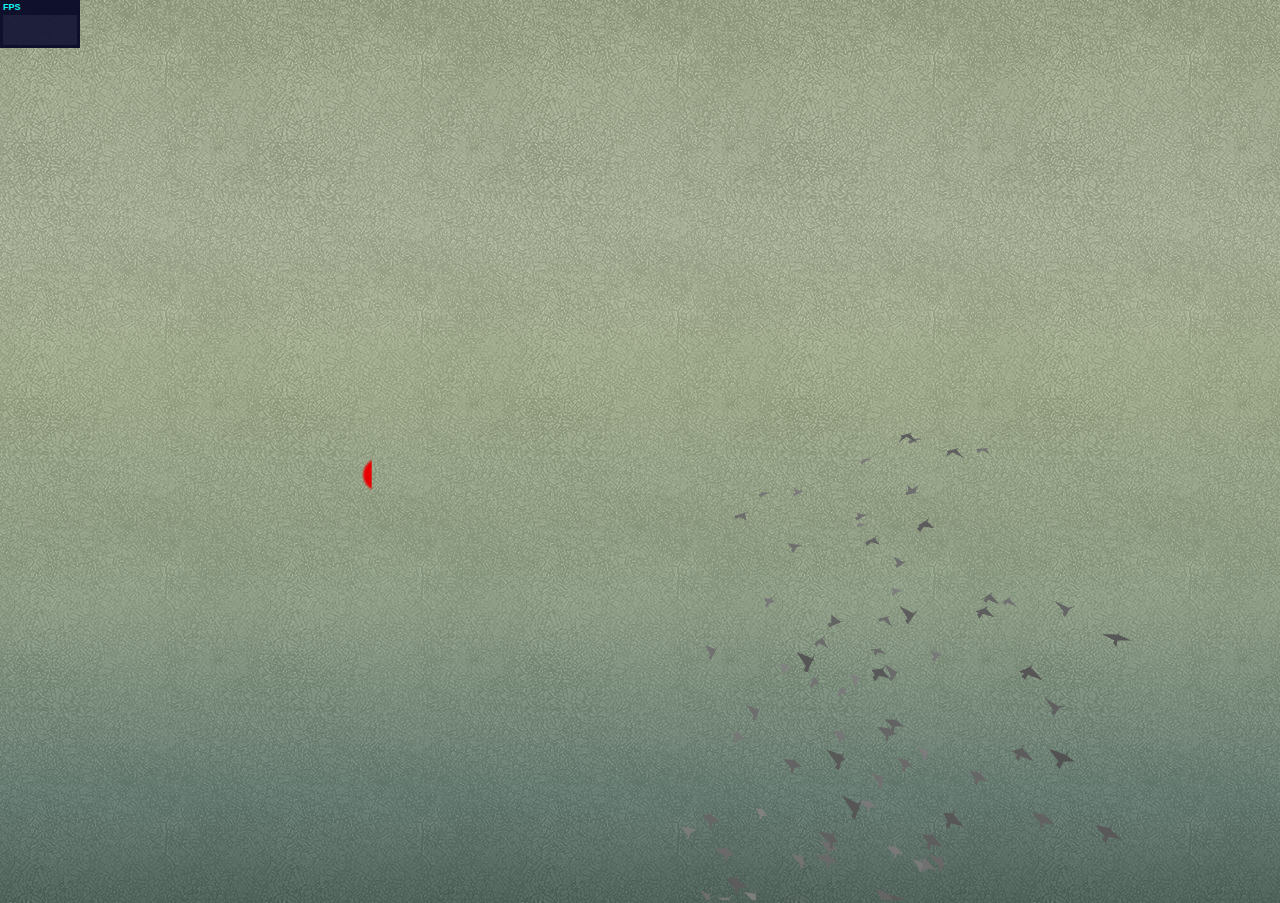
==== Manticore/war/index.html @ a610e530 "Refactored and restructured the webpage" ====
<!DOCTYPE html>
<html lang="en">
<head>
<meta charset="utf-8">
<meta name="viewport" content="width=device-width, user-scalable=no, minimum-scale=1.0, maximum-scale=1.0">

<!-- css describing the background look and style -->
<link href="css/mainbg.css" rel="stylesheet" type="text/css"></link>

<title>The Headless Hydra</title>

<style>
#info {
	position: absolute;
	top: 0px;
	width: 100%;
	padding: 5px;
}
</style>
</head>

<body>

	<div id="container"></div>
	
	<!-- SHADERS -->
	<!-- Transition shader that will transition an image in from one direction to the other -->
	<script id="transitionShader" type="x-shader/x-vertex"> 
			uniform sampler2D baseTexture;
			uniform sampler2D transitionTexture;
			uniform float baseSpeed;
			uniform float time;
			uniform float moveX;
			uniform float moveY;

			varying vec2 vUv;
			void main() 
			{
				// Get the movement
				vec2 uvTimeShift = vUv + vec2( moveX, moveY ) * time * baseSpeed;
				// Transition the white/black to the next stage (fill with white)
				vec4 transitionColor = texture2D( transitionTexture, uvTimeShift );
				// obtain base texture
				vec4 baseColor = texture2D( baseTexture, vUv );

				// Make areas transparent that should not be shown yet
				baseColor.a = baseColor.a * transitionColor.g;
				gl_FragColor = baseColor;
			}  
	</script>
	
	<!-- Basic vertex shader -->
	<script id="vertexShader" type="x-shader/x-vertex">
			varying vec2 vUv;
			void main() 
			{ 
			    vUv = uv;
			    gl_Position = projectionMatrix * modelViewMatrix * vec4( position, 1.0 );
			}
	</script>
	
	<script type="text/javascript" src="lib/three.min.js"></script>
	<script type="text/javascript" src="lib/stats.min.js"></script>
	

	<!-- All script used to run a boids simulation -->
	<script type="text/javascript" src="js/bird.js"></script>
	<script type="text/javascript" src="js/boids.js"></script>
	
	<!-- This script contains all the classes to run a boids simulation -->
	<script type="text/javascript" src="js/main.js"></script>

</body>
</html>
---- Manticore/war/css/mainbg.css ----
body {
	background: -moz-linear-gradient(top, rgba(252, 255, 245, 0.15) 0%,
		rgba(252, 255, 245, 0.24) 27%, rgba(209, 219, 189, 0.29) 41%,
		rgba(145, 169, 157, 0.38) 67%, rgba(62, 96, 111, 0.46) 88%,
		rgba(25, 52, 65, 0.5) 100%), url('../images/Background_Tilable.png');
	/* FF3.6+ */
	background: -webkit-gradient(linear, left top, left bottom, color-stop(0%, rgba(252,
		255, 245, 0.15)), color-stop(27%, rgba(252, 255, 245, 0.24)),
		color-stop(41%, rgba(209, 219, 189, 0.29)),
		color-stop(67%, rgba(145, 169, 157, 0.38)),
		color-stop(88%, rgba(62, 96, 111, 0.46)),
		color-stop(100%, rgba(25, 52, 65, 0.5))),
		url('../images/Background_Tilable.png'); /* Chrome,Safari4+ */
	background: -webkit-linear-gradient(top, rgba(252, 255, 245, 0.15) 0%,
		rgba(252, 255, 245, 0.24) 27%, rgba(209, 219, 189, 0.29) 41%,
		rgba(145, 169, 157, 0.38) 67%, rgba(62, 96, 111, 0.46) 88%,
		rgba(25, 52, 65, 0.5) 100%), url('../images/Background_Tilable.png');
	/* Chrome10+,Safari5.1+ */
	background: -o-linear-gradient(top, rgba(252, 255, 245, 0.15) 0%,
		rgba(252, 255, 245, 0.24) 27%, rgba(209, 219, 189, 0.29) 41%,
		rgba(145, 169, 157, 0.38) 67%, rgba(62, 96, 111, 0.46) 88%,
		rgba(25, 52, 65, 0.5) 100%), url('../images/Background_Tilable.png');
	/* Opera 11.10+ */
	background: -ms-linear-gradient(top, rgba(252, 255, 245, 0.15) 0%,
		rgba(252, 255, 245, 0.24) 27%, rgba(209, 219, 189, 0.29) 41%,
		rgba(145, 169, 157, 0.38) 67%, rgba(62, 96, 111, 0.46) 88%,
		rgba(25, 52, 65, 0.5) 100%), url('../images/Background_Tilable.png');
	/* IE10+ */
	background: linear-gradient(to bottom, rgba(252, 255, 245, 0.15) 0%,
		rgba(252, 255, 245, 0.24) 27%, rgba(209, 219, 189, 0.29) 41%,
		rgba(145, 169, 157, 0.38) 67%, rgba(62, 96, 111, 0.46) 88%,
		rgba(25, 52, 65, 0.5) 100%), url('../images/Background_Tilable.png');
	/* W3C */
	filter: progid:DXImageTransform.Microsoft.gradient(startColorstr='#26fcfff5',
		endColorstr='#80193441', GradientType=0),
		url('../images/Background_Tilable.png'); /* IE6-9 */
	background-repeat: repeat;
	color: #808080;
	font-family: Monospace;
	font-size: 13px;
	text-align: center;
	margin: 0px;
	overflow: hidden;
}
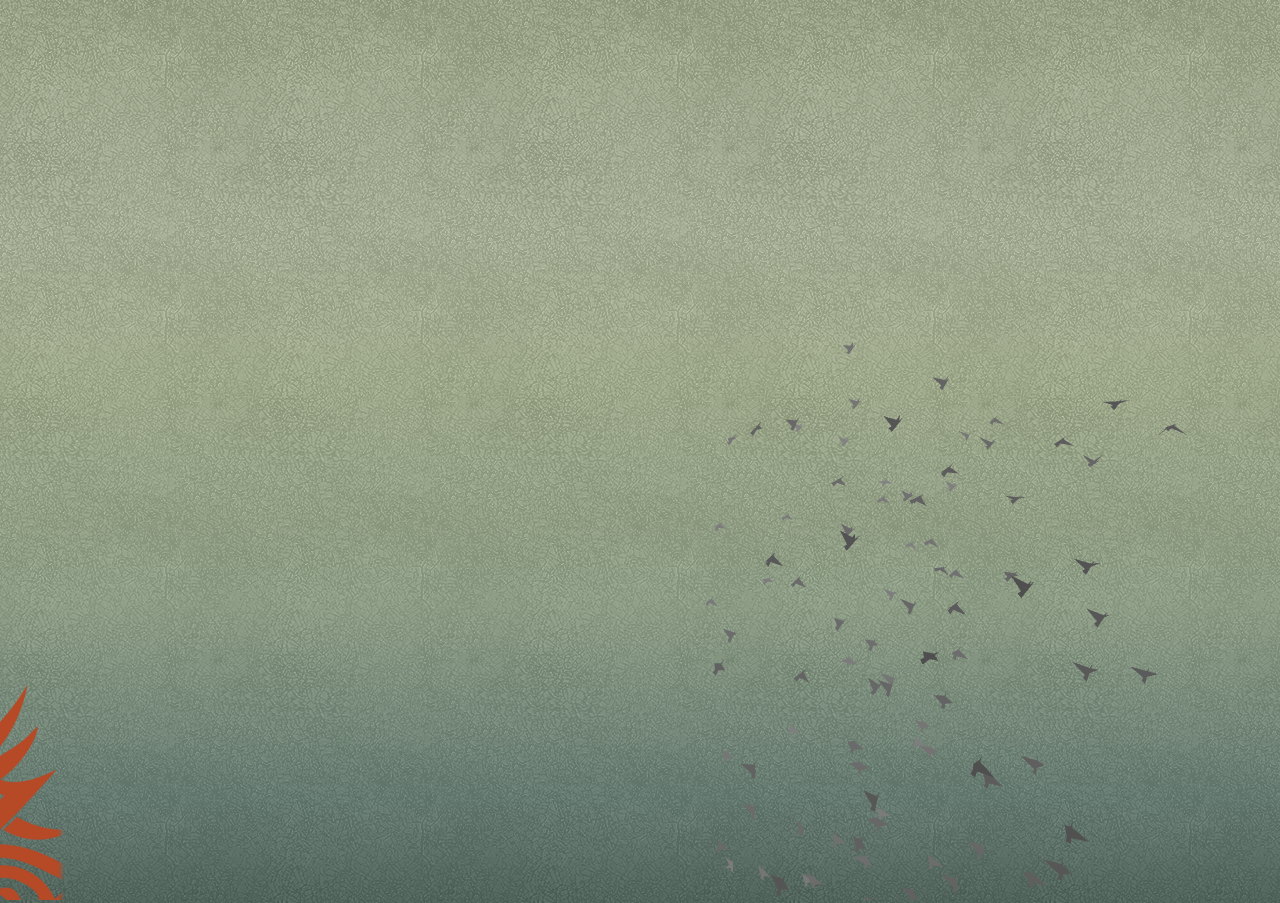
==== commit 582ac7ee: "Got HUD scene up and running" ====
--- a/Manticore/war/index.html
+++ b/Manticore/war/index.html
@@ -23,6 +23,27 @@
 
 	<div id="container"></div>
 	
+	<!--
+	<div id=test>
+		<svg id="barGraph" style="top: 115px;" width="300" height="800" class="overlayCountries noPointer">
+		<rect class="import mil" x="136" width="14" y="738.3998988834422" height="11.600101116557724">
+		</rect><rect class="import civ" x="136" width="14" y="337.00610278788594" height="401.3937960955563">
+		</rect><rect class="import ammo" x="136" width="14" y="19.999999999999943" height="317.00610278788605">
+		</rect><rect class="export mil" x="160" width="14" y="626.3156080784253" height="123.6843919215747">
+		</rect><rect class="export civ" x="160" width="14" y="546.3295625606715" height="79.98604551775371">
+		</rect><rect class="export ammo" x="160" width="14" y="305.3174529096943" height="241.01210965097727">
+		</rect><rect class="barGraphLabelBG mil" x="-36" y="-5" width="36" height="10" transform="translate(125,744.1999494417212)">
+		</rect><rect class="barGraphLabelBG civ" x="-90" y="-35" width="90" height="58" transform="translate(125,537.703000835664)">
+		</rect><rect class="barGraphLabelBG ammo" x="-88" y="-24" width="88" height="40" transform="translate(125,178.50305139394297)">
+		</rect>
+		<g class="importLabel mil" transform="translate(125,744.1999494417212)">
+		<text text-anchor="end" alignment-baseline="central" font-size="10">$15.8M</text></g>
+		<g class="importLabel civ" transform="translate(125,537.703000835664)">
+		<text text-anchor="end" font-size="28" y="-7">$0.55B</text>
+		<text text-anchor="end" y="8" class="import civ">CfieIVILIAN</text></svg>
+	</div>
+		-->
+		
 	<!-- SHADERS -->
 	<!-- Transition shader that will transition an image in from one direction to the other -->
 	<script id="transitionShader" type="x-shader/x-vertex"> 
@@ -43,8 +64,9 @@
 				// obtain base texture
 				vec4 baseColor = texture2D( baseTexture, vUv );
 
+				float alpha = baseColor.a * transitionColor.g;
 				// Make areas transparent that should not be shown yet
-				baseColor.a = baseColor.a * transitionColor.g;
+				baseColor.a = alpha;
 				gl_FragColor = baseColor;
 			}  
 	</script>
--- a/Manticore/war/css/mainbg.css
+++ b/Manticore/war/css/mainbg.css
@@ -41,4 +41,58 @@
 	text-align: center;
 	margin: 0px;
 	overflow: hidden;
-}+}
+img {
+	float:left;
+    position:absolute;
+    bottom:0;
+}
+/*
+Bar graph on left
+*/
+#barGraph {
+    position: absolute;
+    /*bottom:10px;*/
+    left:-7px;
+    opacity: 0.9;
+}
+#barGraph .import.ammo {
+	fill: 					#44B2D4;
+}
+#barGraph .import.civ {
+	fill: 					#4679C1;
+}
+#barGraph .import.mil {
+	fill:					#1658B2;
+}
+#barGraph .export.ammo {
+	fill: 					#FFA90B;
+}
+#barGraph .export.civ {
+	fill: 					#FF7018;
+}
+#barGraph .export.mil {
+	fill:					#E83E0A;
+}
+#barGraph .importLabel text,#barGraph .exportLabel text {
+	fill: 					white;
+    font-family:			Roboto;
+}
+#barGraph .totalLabel {
+    fill: 					white;
+    font-family:			Roboto;
+    font-size: 				23px;
+}
+#barGraph .exportLabel {
+    font-family: 			Roboto;
+    font-size: 				14px;
+    fill: 					#FFA90B;
+}
+#barGraph .importLabel {
+    font-family: 			Roboto;
+    font-size: 				14px;
+    fill: 					#44B2D4;
+}
+#barGraph .barGraphLabelBG {
+    fill: rgba(0,0,0,0.8);
+}
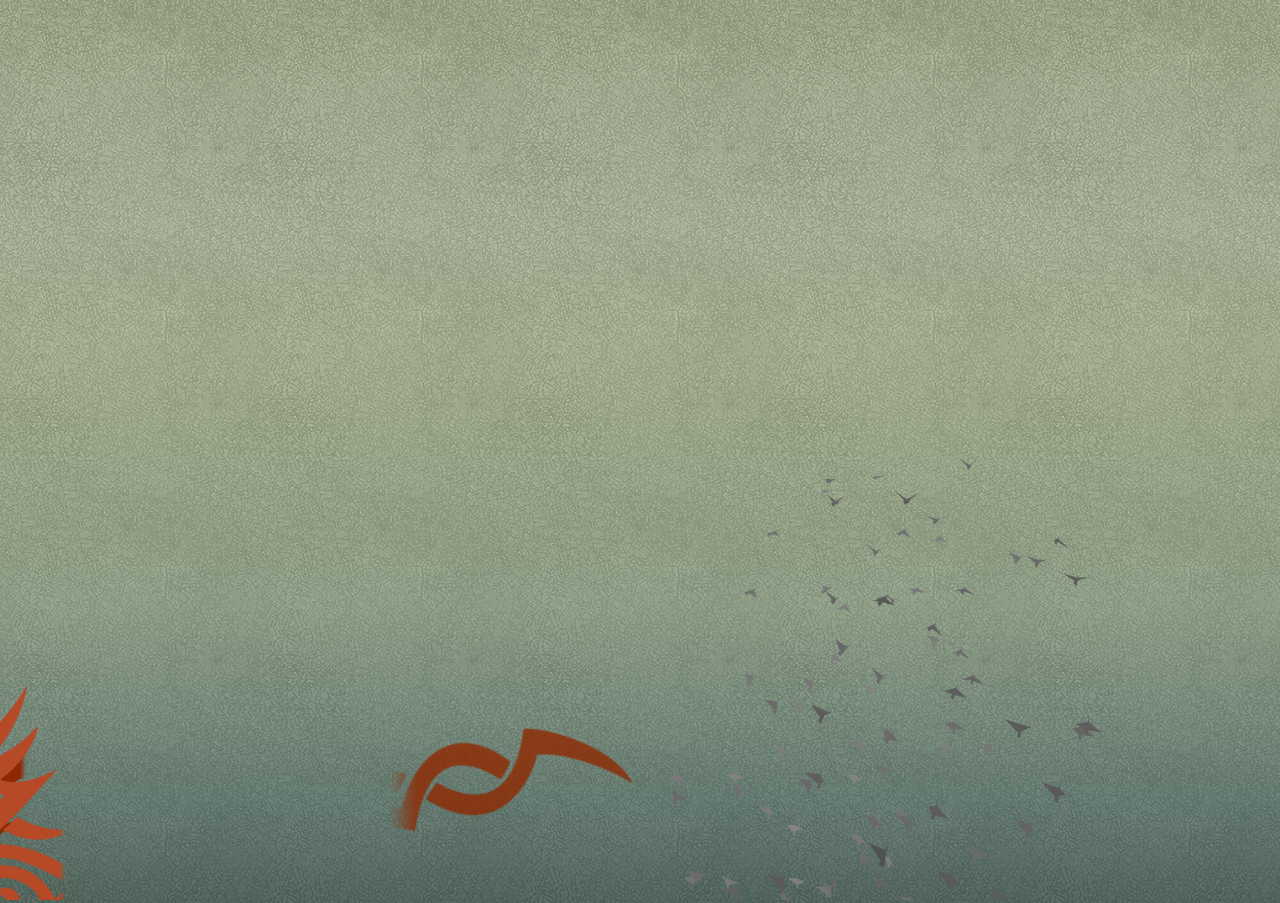
==== commit e7dc5e02: "Removed WIP and added more HUD" ====
--- a/Manticore/war/index.html
+++ b/Manticore/war/index.html
@@ -53,6 +53,7 @@
 			uniform float time;
 			uniform float moveX;
 			uniform float moveY;
+			uniform float alphaMult;
 
 			varying vec2 vUv;
 			void main() 
@@ -66,7 +67,7 @@
 
 				float alpha = baseColor.a * transitionColor.g;
 				// Make areas transparent that should not be shown yet
-				baseColor.a = alpha;
+				baseColor.a = alpha*alphaMult;
 				gl_FragColor = baseColor;
 			}  
 	</script>
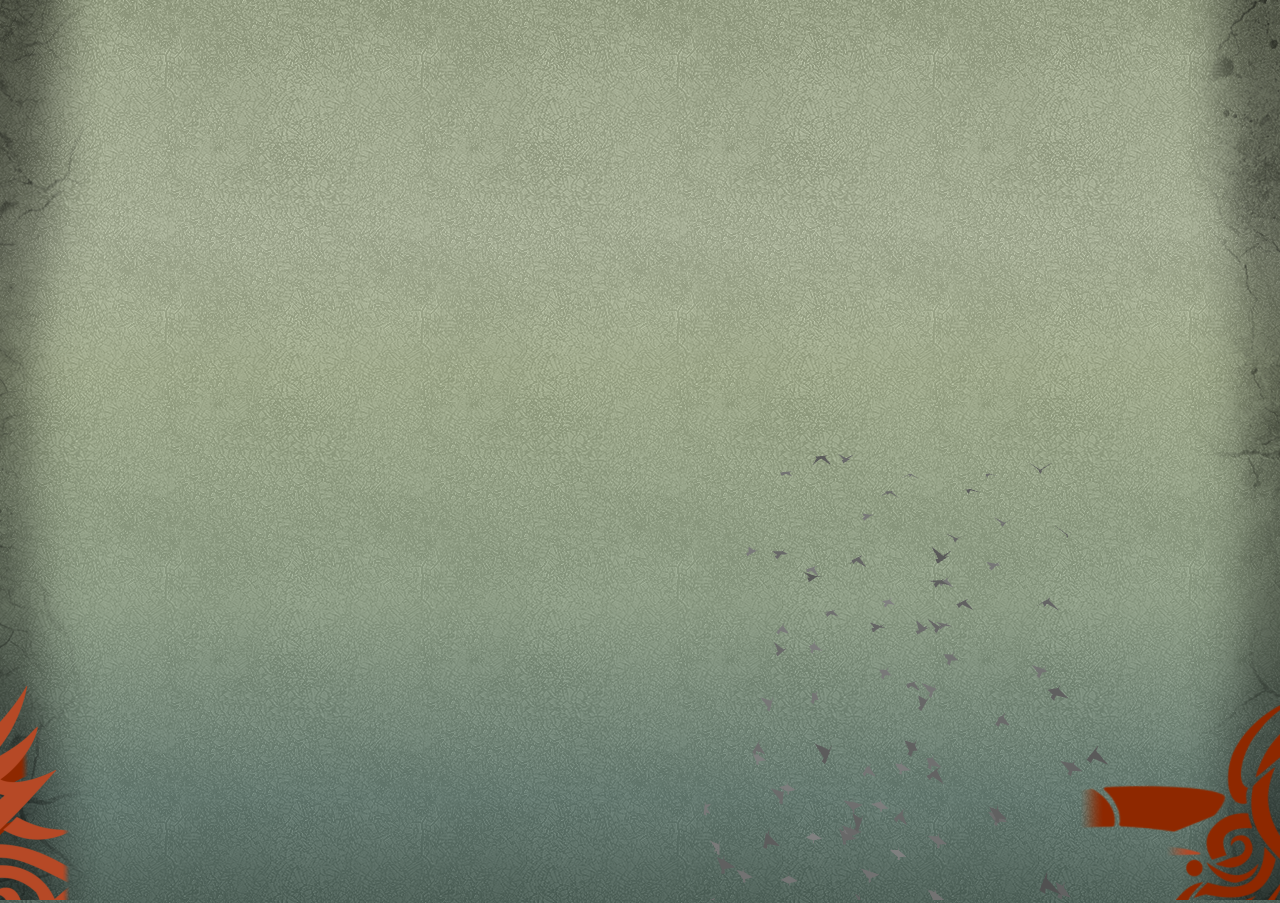
==== commit 125ed632: "In the middle of using JSPs..." ====
--- a/Manticore/war/index.html
+++ b/Manticore/war/index.html
@@ -22,27 +22,6 @@
 <body>
 
 	<div id="container"></div>
-	
-	<!--
-	<div id=test>
-		<svg id="barGraph" style="top: 115px;" width="300" height="800" class="overlayCountries noPointer">
-		<rect class="import mil" x="136" width="14" y="738.3998988834422" height="11.600101116557724">
-		</rect><rect class="import civ" x="136" width="14" y="337.00610278788594" height="401.3937960955563">
-		</rect><rect class="import ammo" x="136" width="14" y="19.999999999999943" height="317.00610278788605">
-		</rect><rect class="export mil" x="160" width="14" y="626.3156080784253" height="123.6843919215747">
-		</rect><rect class="export civ" x="160" width="14" y="546.3295625606715" height="79.98604551775371">
-		</rect><rect class="export ammo" x="160" width="14" y="305.3174529096943" height="241.01210965097727">
-		</rect><rect class="barGraphLabelBG mil" x="-36" y="-5" width="36" height="10" transform="translate(125,744.1999494417212)">
-		</rect><rect class="barGraphLabelBG civ" x="-90" y="-35" width="90" height="58" transform="translate(125,537.703000835664)">
-		</rect><rect class="barGraphLabelBG ammo" x="-88" y="-24" width="88" height="40" transform="translate(125,178.50305139394297)">
-		</rect>
-		<g class="importLabel mil" transform="translate(125,744.1999494417212)">
-		<text text-anchor="end" alignment-baseline="central" font-size="10">$15.8M</text></g>
-		<g class="importLabel civ" transform="translate(125,537.703000835664)">
-		<text text-anchor="end" font-size="28" y="-7">$0.55B</text>
-		<text text-anchor="end" y="8" class="import civ">CfieIVILIAN</text></svg>
-	</div>
-		-->
 		
 	<!-- SHADERS -->
 	<!-- Transition shader that will transition an image in from one direction to the other -->
--- a/Manticore/war/css/mainbg.css
+++ b/Manticore/war/css/mainbg.css
@@ -46,53 +46,4 @@
 	float:left;
     position:absolute;
     bottom:0;
-}
-/*
-Bar graph on left
-*/
-#barGraph {
-    position: absolute;
-    /*bottom:10px;*/
-    left:-7px;
-    opacity: 0.9;
-}
-#barGraph .import.ammo {
-	fill: 					#44B2D4;
-}
-#barGraph .import.civ {
-	fill: 					#4679C1;
-}
-#barGraph .import.mil {
-	fill:					#1658B2;
-}
-#barGraph .export.ammo {
-	fill: 					#FFA90B;
-}
-#barGraph .export.civ {
-	fill: 					#FF7018;
-}
-#barGraph .export.mil {
-	fill:					#E83E0A;
-}
-#barGraph .importLabel text,#barGraph .exportLabel text {
-	fill: 					white;
-    font-family:			Roboto;
-}
-#barGraph .totalLabel {
-    fill: 					white;
-    font-family:			Roboto;
-    font-size: 				23px;
-}
-#barGraph .exportLabel {
-    font-family: 			Roboto;
-    font-size: 				14px;
-    fill: 					#FFA90B;
-}
-#barGraph .importLabel {
-    font-family: 			Roboto;
-    font-size: 				14px;
-    fill: 					#44B2D4;
-}
-#barGraph .barGraphLabelBG {
-    fill: rgba(0,0,0,0.8);
-}
+}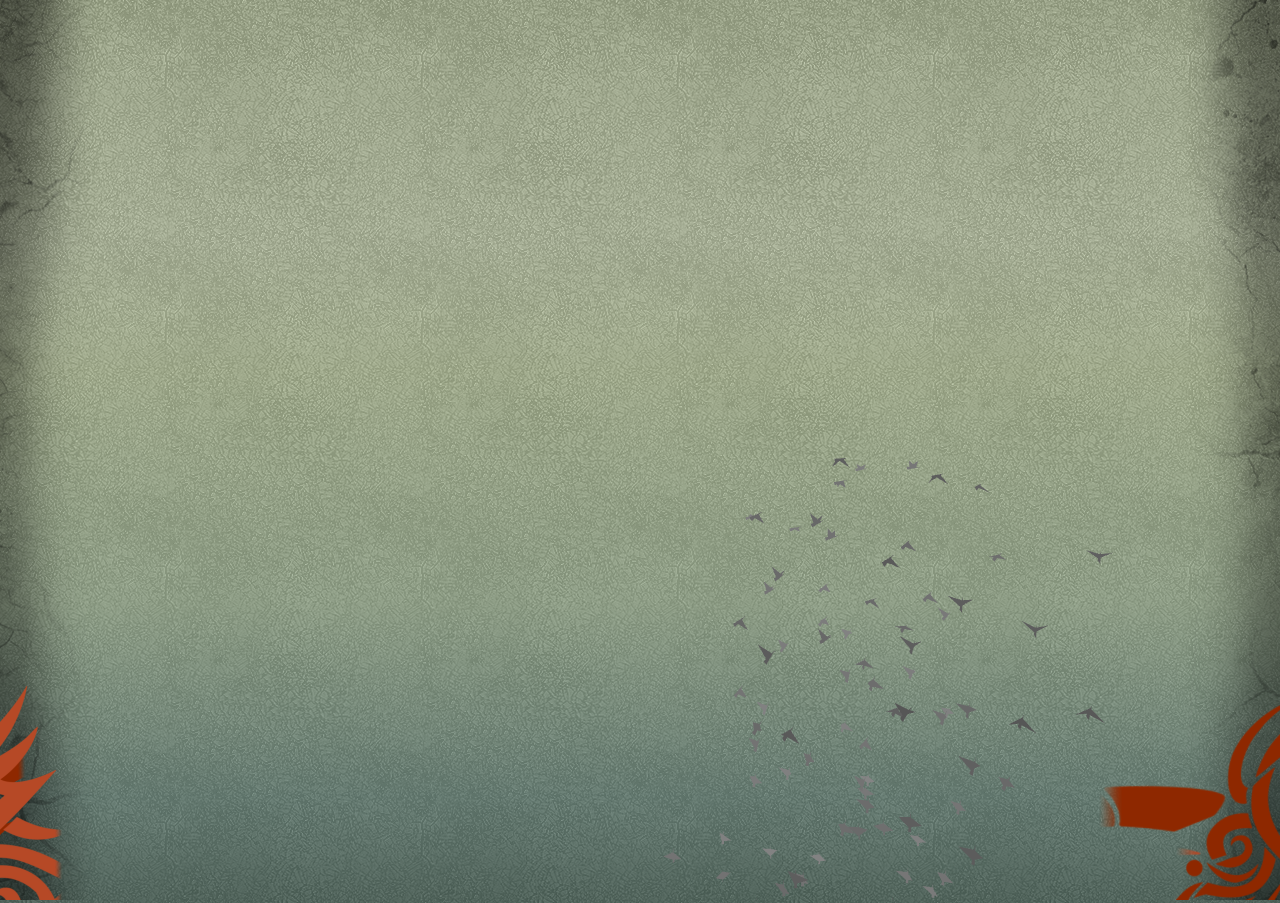
==== commit 96a1d1c8: "Added the computer science page" ====
--- a/Manticore/war/index.html
+++ b/Manticore/war/index.html
@@ -5,7 +5,7 @@
 <meta name="viewport" content="width=device-width, user-scalable=no, minimum-scale=1.0, maximum-scale=1.0">
 
 <!-- css describing the background look and style -->
-<link href="css/mainbg.css" rel="stylesheet" type="text/css"></link>
+<link href="css/main.css" rel="stylesheet" type="text/css"></link>
 
 <title>The Headless Hydra</title>
 
--- a/Manticore/war/css/main.css
+++ b/Manticore/war/css/main.css
@@ -0,0 +1,49 @@
+body {
+	background: -moz-linear-gradient(top, rgba(252, 255, 245, 0.15) 0%,
+		rgba(252, 255, 245, 0.24) 27%, rgba(209, 219, 189, 0.29) 41%,
+		rgba(145, 169, 157, 0.38) 67%, rgba(62, 96, 111, 0.46) 88%,
+		rgba(25, 52, 65, 0.5) 100%), url('../images/main/Background_Tilable.png');
+	/* FF3.6+ */
+	background: -webkit-gradient(linear, left top, left bottom, color-stop(0%, rgba(252,
+		255, 245, 0.15)), color-stop(27%, rgba(252, 255, 245, 0.24)),
+		color-stop(41%, rgba(209, 219, 189, 0.29)),
+		color-stop(67%, rgba(145, 169, 157, 0.38)),
+		color-stop(88%, rgba(62, 96, 111, 0.46)),
+		color-stop(100%, rgba(25, 52, 65, 0.5))),
+		url('../images/main/Background_Tilable.png'); /* Chrome,Safari4+ */
+	background: -webkit-linear-gradient(top, rgba(252, 255, 245, 0.15) 0%,
+		rgba(252, 255, 245, 0.24) 27%, rgba(209, 219, 189, 0.29) 41%,
+		rgba(145, 169, 157, 0.38) 67%, rgba(62, 96, 111, 0.46) 88%,
+		rgba(25, 52, 65, 0.5) 100%), url('../images/main/Background_Tilable.png');
+	/* Chrome10+,Safari5.1+ */
+	background: -o-linear-gradient(top, rgba(252, 255, 245, 0.15) 0%,
+		rgba(252, 255, 245, 0.24) 27%, rgba(209, 219, 189, 0.29) 41%,
+		rgba(145, 169, 157, 0.38) 67%, rgba(62, 96, 111, 0.46) 88%,
+		rgba(25, 52, 65, 0.5) 100%), url('../images/main/Background_Tilable.png');
+	/* Opera 11.10+ */
+	background: -ms-linear-gradient(top, rgba(252, 255, 245, 0.15) 0%,
+		rgba(252, 255, 245, 0.24) 27%, rgba(209, 219, 189, 0.29) 41%,
+		rgba(145, 169, 157, 0.38) 67%, rgba(62, 96, 111, 0.46) 88%,
+		rgba(25, 52, 65, 0.5) 100%), url('../images/main/Background_Tilable.png');
+	/* IE10+ */
+	background: linear-gradient(to bottom, rgba(252, 255, 245, 0.15) 0%,
+		rgba(252, 255, 245, 0.24) 27%, rgba(209, 219, 189, 0.29) 41%,
+		rgba(145, 169, 157, 0.38) 67%, rgba(62, 96, 111, 0.46) 88%,
+		rgba(25, 52, 65, 0.5) 100%), url('../images/main/Background_Tilable.png');
+	/* W3C */
+	filter: progid:DXImageTransform.Microsoft.gradient(startColorstr='#26fcfff5',
+		endColorstr='#80193441', GradientType=0),
+		url('../images/main/Background_Tilable.png'); /* IE6-9 */
+	background-repeat: repeat;
+	color: #808080;
+	font-family: Monospace;
+	font-size: 13px;
+	text-align: center;
+	margin: 0px;
+	overflow: hidden;
+}
+img {
+	float:left;
+    position:absolute;
+    bottom:0;
+}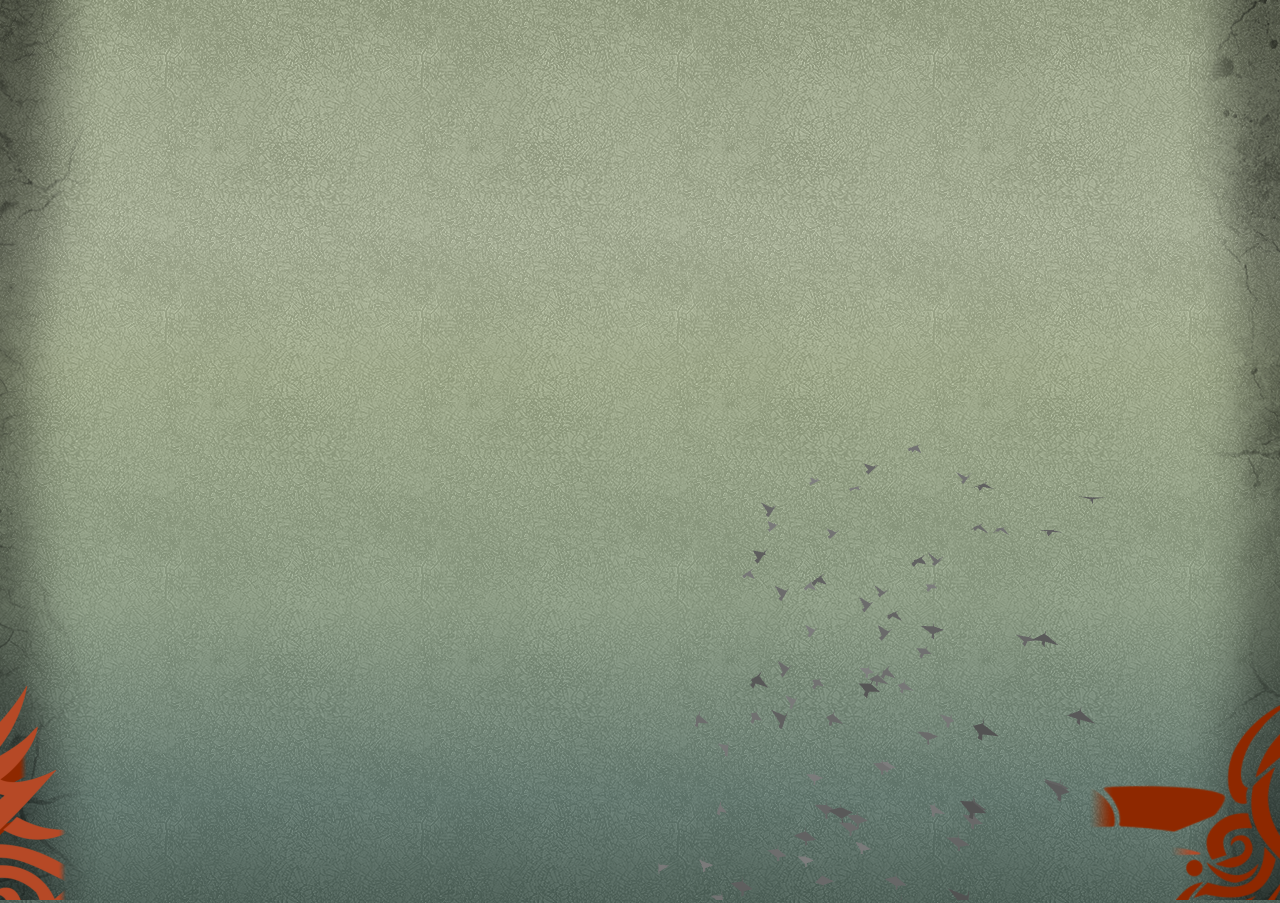
==== commit 877b3c88: "webGL does not work in IE. Skip main page in IE." ====
--- a/Manticore/war/index.html
+++ b/Manticore/war/index.html
@@ -17,7 +17,24 @@
 	padding: 5px;
 }
 </style>
+
+<!-- libs -->
+<script src="http://ajax.googleapis.com/ajax/libs/jquery/1.8.3/jquery.min.js"></script>
+<script type="text/javascript" src="lib/three.min.js"></script>
+<script type="text/javascript" src="lib/stats.min.js"></script>
+<script type="text/javascript" src="lib/Detector.js"></script>
+
+<!-- If webGL is not active in the browser, skip the main page  -->
+<script>
+	var skipMain = Detector.webgl? false: true;
+
+	if(skipMain){
+		var redirectLocation = "/compsci";
+		window.location = redirectLocation;
+	}
+</script>
 </head>
+
 
 <body>
 
@@ -61,9 +78,6 @@
 			}
 	</script>
 	
-	<script type="text/javascript" src="lib/three.min.js"></script>
-	<script type="text/javascript" src="lib/stats.min.js"></script>
-	
 
 	<!-- All script used to run a boids simulation -->
 	<script type="text/javascript" src="js/bird.js"></script>
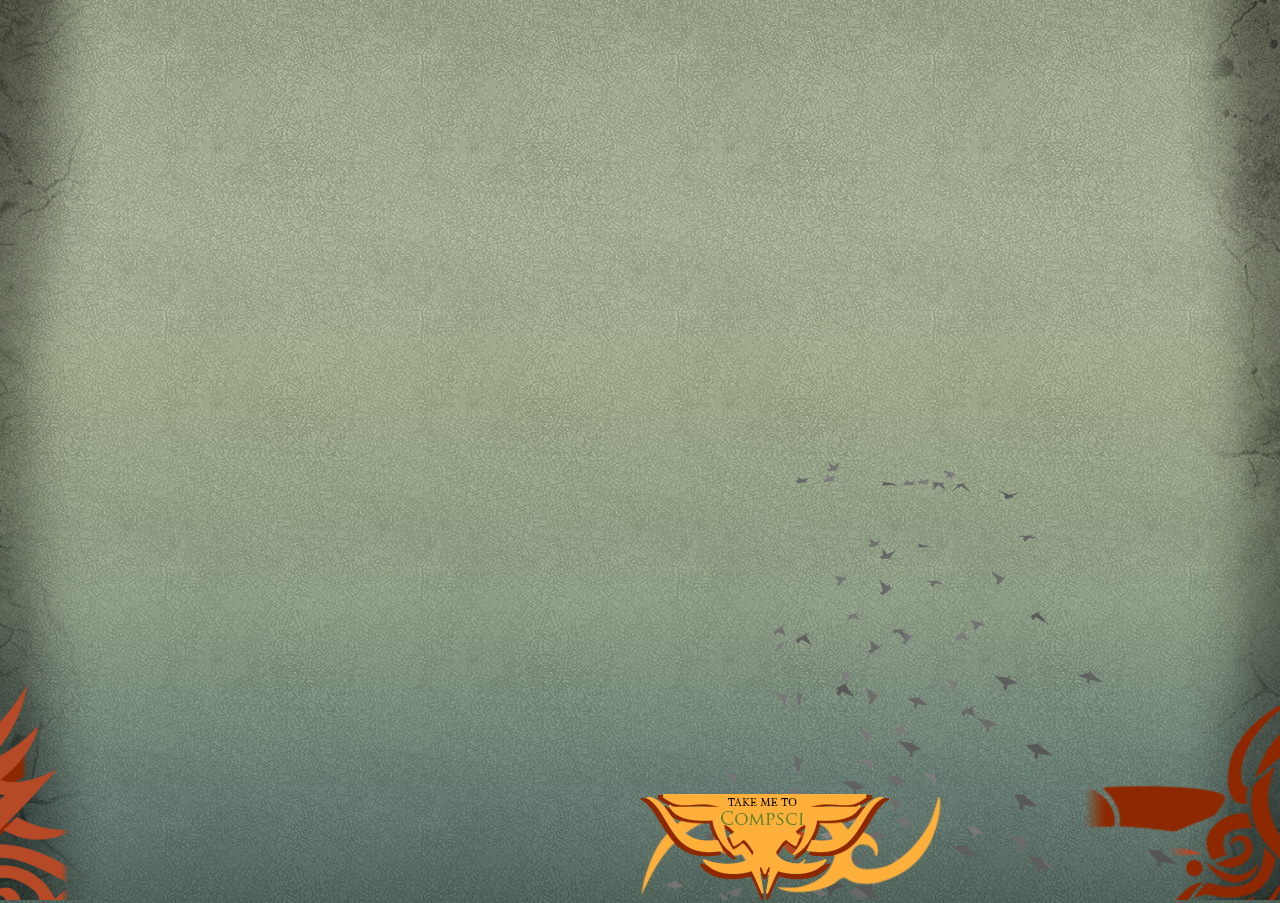
==== commit 4292ff30: "Officially done website" ====
--- a/Manticore/war/index.html
+++ b/Manticore/war/index.html
@@ -9,27 +9,19 @@
 
 <title>The Headless Hydra</title>
 
-<style>
-#info {
-	position: absolute;
-	top: 0px;
-	width: 100%;
-	padding: 5px;
-}
-</style>
-
 <!-- libs -->
 <script src="http://ajax.googleapis.com/ajax/libs/jquery/1.8.3/jquery.min.js"></script>
 <script type="text/javascript" src="lib/three.min.js"></script>
 <script type="text/javascript" src="lib/stats.min.js"></script>
 <script type="text/javascript" src="lib/Detector.js"></script>
+<script type="text/javascript" src="js/main-jquery.js"></script>
 
 <!-- If webGL is not active in the browser, skip the main page  -->
 <script>
 	var skipMain = Detector.webgl? false: true;
 
 	if(skipMain){
-		var redirectLocation = "/compsci";
+		var redirectLocation = "/nowebgl.html";
 		window.location = redirectLocation;
 	}
 </script>
@@ -37,6 +29,13 @@
 
 
 <body>
+
+	<!--  Remove unwanted spaces between images by commenting out the newlines -->
+	<div id="top-banner">
+		   <img id="trans-3d" src="images/main/main-to-3d.png"/><!--
+		--><img id="trans-inner" src="images/main/main-inner.png"/><!--
+		--><img id="trans-compsci" src="images/main/main-to-compsci.png"/>
+	</div>
 
 	<div id="container"></div>
 		
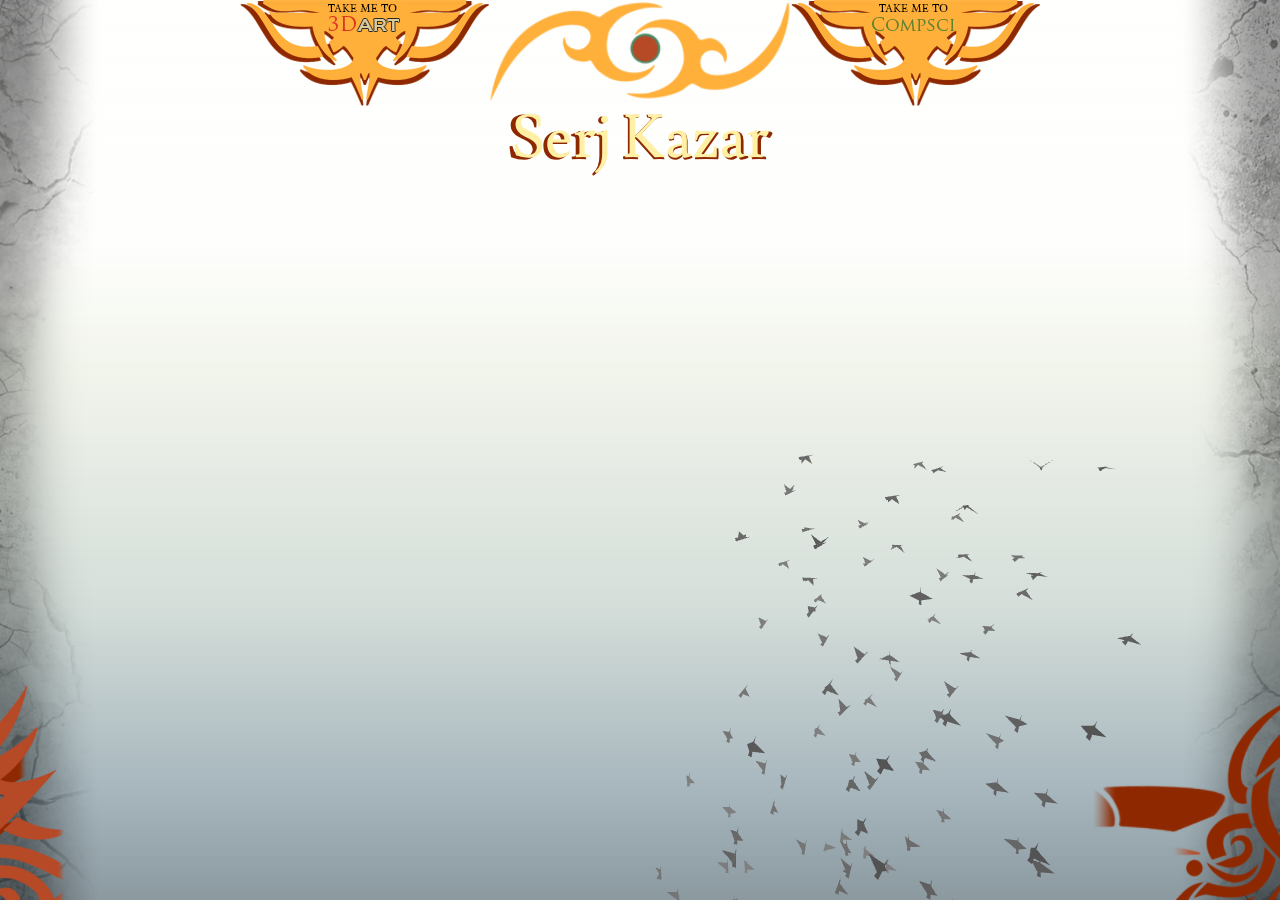
==== commit f69460ed: "Added my name to main." ====
--- a/Manticore/war/index.html
+++ b/Manticore/war/index.html
@@ -8,6 +8,9 @@
 <link href="css/main.css" rel="stylesheet" type="text/css"></link>
 
 <title>The Headless Hydra</title>
+
+<!-- fonts -->
+<link rel="stylesheet" type="text/css" href="http://fonts.googleapis.com/css?family=Lusitana">
 
 <!-- libs -->
 <script src="http://ajax.googleapis.com/ajax/libs/jquery/1.8.3/jquery.min.js"></script>
@@ -36,6 +39,10 @@
 		--><img id="trans-inner" src="images/main/main-inner.png"/><!--
 		--><img id="trans-compsci" src="images/main/main-to-compsci.png"/>
 	</div>
+
+	<div id="name-shadow">Serj Kazar</div>
+	<div id="name">Serj Kazar</div>
+
 
 	<div id="container"></div>
 		
--- a/Manticore/war/css/main.css
+++ b/Manticore/war/css/main.css
@@ -1,8 +1,14 @@
+/**   
+ *    CSS styles for the main page
+ */
+html {
+    height: 100%;
+}
 body {
 	background: -moz-linear-gradient(top, rgba(252, 255, 245, 0.15) 0%,
 		rgba(252, 255, 245, 0.24) 27%, rgba(209, 219, 189, 0.29) 41%,
 		rgba(145, 169, 157, 0.38) 67%, rgba(62, 96, 111, 0.46) 88%,
-		rgba(25, 52, 65, 0.5) 100%), url('../images/main/Background_Tilable.png');
+		rgba(25, 52, 65, 0.5) 100%), url('../images/main/background_tilable.png');
 	/* FF3.6+ */
 	background: -webkit-gradient(linear, left top, left bottom, color-stop(0%, rgba(252,
 		255, 245, 0.15)), color-stop(27%, rgba(252, 255, 245, 0.24)),
@@ -10,30 +16,30 @@
 		color-stop(67%, rgba(145, 169, 157, 0.38)),
 		color-stop(88%, rgba(62, 96, 111, 0.46)),
 		color-stop(100%, rgba(25, 52, 65, 0.5))),
-		url('../images/main/Background_Tilable.png'); /* Chrome,Safari4+ */
+		url('../images/main/background_tilable.png'); /* Chrome,Safari4+ */
 	background: -webkit-linear-gradient(top, rgba(252, 255, 245, 0.15) 0%,
 		rgba(252, 255, 245, 0.24) 27%, rgba(209, 219, 189, 0.29) 41%,
 		rgba(145, 169, 157, 0.38) 67%, rgba(62, 96, 111, 0.46) 88%,
-		rgba(25, 52, 65, 0.5) 100%), url('../images/main/Background_Tilable.png');
+		rgba(25, 52, 65, 0.5) 100%), url('../images/main/background_tilable.png');
 	/* Chrome10+,Safari5.1+ */
 	background: -o-linear-gradient(top, rgba(252, 255, 245, 0.15) 0%,
 		rgba(252, 255, 245, 0.24) 27%, rgba(209, 219, 189, 0.29) 41%,
 		rgba(145, 169, 157, 0.38) 67%, rgba(62, 96, 111, 0.46) 88%,
-		rgba(25, 52, 65, 0.5) 100%), url('../images/main/Background_Tilable.png');
+		rgba(25, 52, 65, 0.5) 100%), url('../images/main/background_tilable.png');
 	/* Opera 11.10+ */
 	background: -ms-linear-gradient(top, rgba(252, 255, 245, 0.15) 0%,
 		rgba(252, 255, 245, 0.24) 27%, rgba(209, 219, 189, 0.29) 41%,
 		rgba(145, 169, 157, 0.38) 67%, rgba(62, 96, 111, 0.46) 88%,
-		rgba(25, 52, 65, 0.5) 100%), url('../images/main/Background_Tilable.png');
+		rgba(25, 52, 65, 0.5) 100%), url('../images/main/background_tilable.png');
 	/* IE10+ */
 	background: linear-gradient(to bottom, rgba(252, 255, 245, 0.15) 0%,
 		rgba(252, 255, 245, 0.24) 27%, rgba(209, 219, 189, 0.29) 41%,
 		rgba(145, 169, 157, 0.38) 67%, rgba(62, 96, 111, 0.46) 88%,
-		rgba(25, 52, 65, 0.5) 100%), url('../images/main/Background_Tilable.png');
+		rgba(25, 52, 65, 0.5) 100%), url('../images/main/background_tilable.png');
 	/* W3C */
 	filter: progid:DXImageTransform.Microsoft.gradient(startColorstr='#26fcfff5',
 		endColorstr='#80193441', GradientType=0),
-		url('../images/main/Background_Tilable.png'); /* IE6-9 */
+		url('../images/main/background_tilable.png'); /* IE6-9 */
 	background-repeat: repeat;
 	color: #808080;
 	font-family: Monospace;
@@ -41,9 +47,52 @@
 	text-align: center;
 	margin: 0px;
 	overflow: hidden;
+	min-height: 100%;
 }
-img {
-	float:left;
-    position:absolute;
-    bottom:0;
+img{
+	padding:0px;
+	margin:0px;
+}
+#container{
+	height:0px;
+	width:0px;
+}
+#top-banner{
+	display: block;
+	width:800px;
+	
+	
+	/*Centre image to top*/
+	position:fixed;
+	top:0px;
+	left:50%;
+  	margin-left: -400px;
+}
+#name{
+	width:600px;
+	height:300px;
+	
+	font: normal 60px 'Lusitana';
+	color:#fff0a5;
+	text-align:center;
+	
+	/*Centre image to top*/
+	position:fixed;
+	top:100px;
+	left:50%;
+	margin-left:-300px;
+}
+#name-shadow{
+	width:600px;
+	height:300px;
+	
+	font: normal 62px 'Lusitana';
+	color:#8e2800;
+	text-align:center;
+	
+	/*Centre image to top*/
+	position:fixed;
+	top:100px;
+	left:50%;
+	margin-left:-300px;
 }